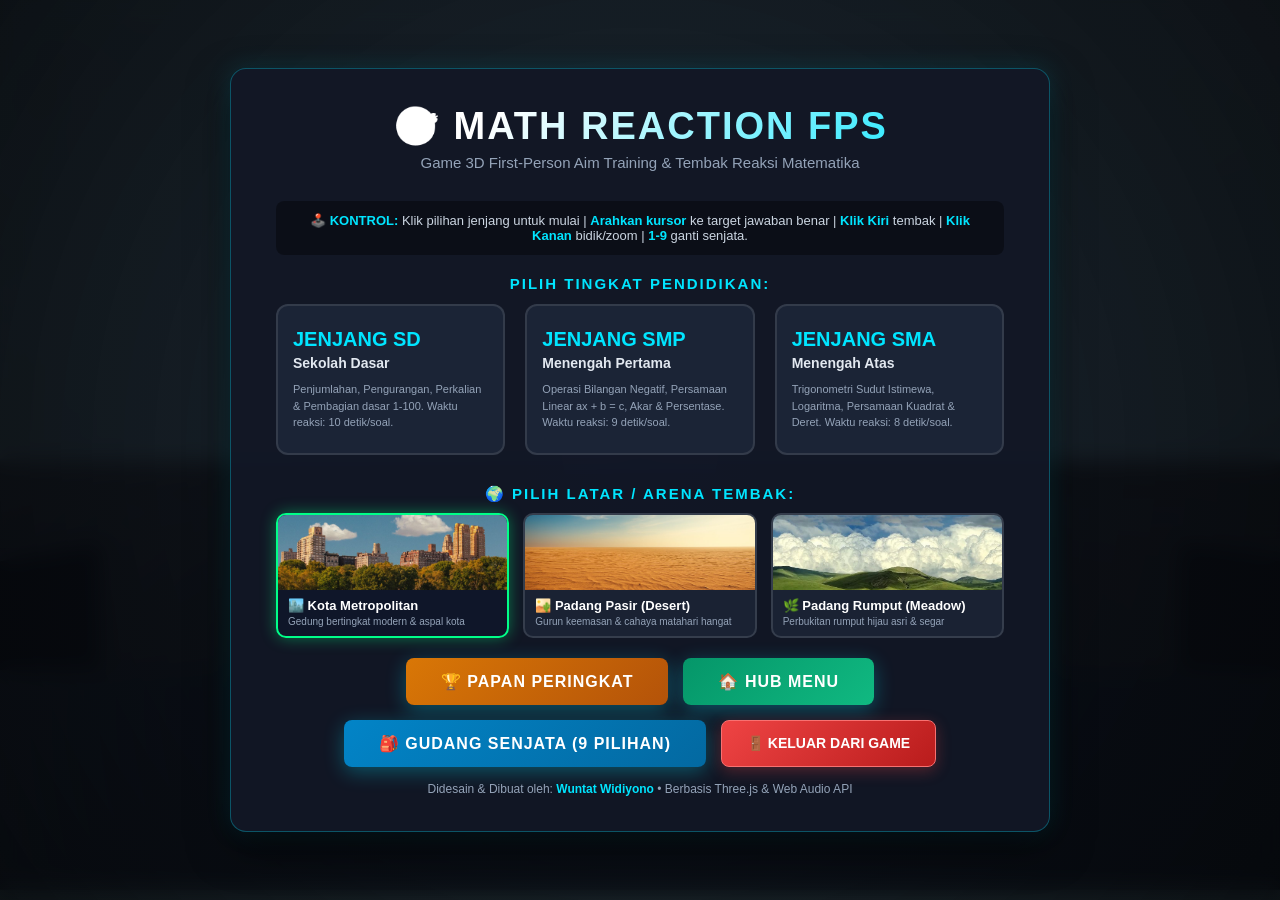
==== math-reaction-fps/index.html @ b9e019cc "Initial commit: Math Playground 3D (Game 1 FPS, Game 2 Runner, Shop, Leaderboards, 50 Levels per Gra" ====
<!DOCTYPE html>
<html lang="id">
<head>
    <meta charset="UTF-8">
    <meta name="viewport" content="width=device-width, initial-scale=1.0">
    <title>Math Reaction FPS - Tembak Reaksi Matematika 3D</title>
    <link rel="stylesheet" href="style.css">
    
    <!-- Import map Three.js lokal yang terhubung langsung dengan server Three.js -->
    <script type="importmap">
    {
        "imports": {
            "three": "../three.js/build/three.module.js",
            "three/addons/": "../three.js/examples/jsm/"
        }
    }
    </script>
</head>
<body>
    <!-- Container Canvas Three.js -->
    <div id="game-container"></div>

    <!-- Layar Flash Merah saat salah -->
    <div id="flash-overlay"></div>

    <!-- Sniper Scope Overlay saat Klik Kanan Zoom -->
    <div id="sniper-scope-overlay" class="hidden">
        <div class="scope-vignette"></div>
        <div class="scope-reticle">
            <div class="reticle-line-h"></div>
            <div class="reticle-line-v"></div>
            <div class="reticle-center"></div>
        </div>
    </div>

    <!-- Crosshair & Hitmarker di Tengah Layar -->
    <div class="crosshair-container">
        <div class="crosshair-dot"></div>
        <div class="crosshair-line top"></div>
        <div class="crosshair-line bottom"></div>
        <div class="crosshair-line left"></div>
        <div class="crosshair-line right"></div>
        <div id="hitmarker"></div>
    </div>

    <!-- Teks Hitungan Mundur (3, 2, 1, TEMBAK!) -->
    <div id="countdown-display" class="hidden">3</div>

    <!-- Feedback Waktu Reaksi Pop-up -->
    <div id="reaction-popup">⚡ 650 ms</div>

    <!-- Notifikasi Ganti Senjata Pop-up -->
    <div id="weapon-switch-popup">SENJATA: GLOCK .40</div>

    <!-- HUD In-Game -->
    <div id="game-hud" class="hidden">
        <!-- Tombol Jeda / Keluar di Pojok Kanan Atas HUD -->
        <button id="btn-hud-exit" class="btn-hud-action">🚪 JEDA / KELUAR (ESC)</button>

        <!-- Banner Soal di Atas -->
        <div class="question-banner">
            <div id="question-badge" class="question-badge">SOAL 1 / 10 (SD)</div>
            <div id="question-text" class="question-text">8 × 7 = ?</div>
            <div class="timer-container">
                <div id="timer-bar-fill" class="timer-bar-fill"></div>
            </div>
        </div>

        <!-- Bar Bawah: Skor, Combo, Target Nilai, & Info Senjata Aktif -->
        <div class="hud-bottom-bar">
            <div class="hud-card">
                <div class="hud-label">SKOR TOTAL</div>
                <div id="score-val" class="hud-val">0</div>
            </div>

            <div class="hud-card combo-card">
                <div class="hud-label">STREAK COMBO</div>
                <div id="combo-val" class="hud-val">0x</div>
            </div>

            <!-- Target Nilai Level Kelulusan -->
            <div class="hud-card target-hud-card">
                <div id="hud-target-score" class="hud-label" style="color: #ffd700; font-weight: 800;">TARGET: 3500</div>
                <div class="target-bar-bg">
                    <div id="hud-target-bar-fill" class="target-bar-fill"></div>
                </div>
            </div>

            <!-- Kartu Senjata Aktif -->
            <div class="hud-card weapon-card" id="hud-weapon-card">
                <img id="hud-weapon-img" src="gun/Glock .40-calibre semiautomatic pistol..jpg" alt="Weapon">
                <div class="weapon-text-info">
                    <div id="hud-weapon-name" class="hud-val" style="font-size: 19px;">GLOCK .40</div>
                    <div id="hud-weapon-category" class="hud-label">PISTOL • .40 S&W</div>
                    <div class="weapon-ctrl-hint">⌨️ [1-9] Ganti Senjata | [Klik Kanan] Zoom/Scope</div>
                </div>
            </div>
        </div>
    </div>

    <!-- MENU UTAMA -->
    <div id="main-menu" class="screen-overlay">
        <div class="menu-card">
            <h1 class="game-title">🎯 MATH REACTION FPS</h1>
            <p class="game-subtitle">Game 3D First-Person Aim Training & Tembak Reaksi Matematika</p>

            <div class="instruction-box">
                🕹️ <span>KONTROL:</span> Klik pilihan jenjang untuk mulai | <span>Arahkan kursor</span> ke target jawaban benar | <span>Klik Kiri</span> tembak | <span>Klik Kanan</span> bidik/zoom | <span>1-9</span> ganti senjata.
            </div>

            <h3 style="margin-bottom: 12px; font-size: 15px; color: #00e5ff; letter-spacing: 2px;">PILIH TINGKAT PENDIDIKAN:</h3>

            <div class="grade-selection">
                <!-- SD -->
                <div class="grade-btn" data-grade="sd">
                    <div class="grade-level">JENJANG SD</div>
                    <div class="grade-title">Sekolah Dasar</div>
                    <div class="grade-desc">Penjumlahan, Pengurangan, Perkalian & Pembagian dasar 1-100. Waktu reaksi: 10 detik/soal.</div>
                </div>

                <!-- SMP -->
                <div class="grade-btn" data-grade="smp">
                    <div class="grade-level">JENJANG SMP</div>
                    <div class="grade-title">Menengah Pertama</div>
                    <div class="grade-desc">Operasi Bilangan Negatif, Persamaan Linear ax + b = c, Akar & Persentase. Waktu reaksi: 9 detik/soal.</div>
                </div>

                <!-- SMA -->
                <div class="grade-btn" data-grade="sma">
                    <div class="grade-level">JENJANG SMA</div>
                    <div class="grade-title">Menengah Atas</div>
                    <div class="grade-desc">Trigonometri Sudut Istimewa, Logaritma, Persamaan Kuadrat & Deret. Waktu reaksi: 8 detik/soal.</div>
                </div>
            </div>

            <!-- Pilihan Arena / Latar Belakang -->
            <h3 style="margin-top: 18px; margin-bottom: 10px; font-size: 15px; color: #00e5ff; letter-spacing: 2px;">🌍 PILIH LATAR / ARENA TEMBAK:</h3>
            <div class="env-selection" id="env-selection">
                <!-- Kota -->
                <div class="env-btn active-env" data-env="kota">
                    <img src="background/kota.jpg" alt="Kota" class="env-thumb">
                    <div class="env-text-wrap">
                        <div class="env-title">🏙️ Kota Metropolitan</div>
                        <div class="env-desc">Gedung bertingkat modern & aspal kota</div>
                    </div>
                </div>
                <!-- Padang Pasir -->
                <div class="env-btn" data-env="padangpasir">
                    <img src="background/padangpasir1.jpg" alt="Padang Pasir" class="env-thumb">
                    <div class="env-text-wrap">
                        <div class="env-title">🏜️ Padang Pasir (Desert)</div>
                        <div class="env-desc">Gurun keemasan & cahaya matahari hangat</div>
                    </div>
                </div>
                <!-- Padang Rumput -->
                <div class="env-btn" data-env="padangrumput">
                    <img src="background/padangrumput.jpg" alt="Padang Rumput" class="env-thumb">
                    <div class="env-text-wrap">
                        <div class="env-title">🌿 Padang Rumput (Meadow)</div>
                        <div class="env-desc">Perbukitan rumput hijau asri & segar</div>
                    </div>
                </div>
            </div>

            <!-- Tombol Buka Gudang Senjata, Hub, & Keluar Game -->
            <div style="margin-top: 20px; display: flex; justify-content: center; gap: 15px; flex-wrap: wrap;">
                <button id="btn-open-fps-leaderboard" class="btn-primary" style="background: linear-gradient(135deg, #d97706, #b45309);">
                    🏆 PAPAN PERINGKAT
                </button>
                <a href="../index.html" class="btn-primary" style="background: linear-gradient(135deg, #059669, #10b981); text-decoration: none; display: inline-flex; align-items: center; justify-content: center;">
                    🏠 HUB MENU
                </a>
                <button id="btn-open-armory" class="btn-primary" style="background: linear-gradient(135deg, #0284c7, #0369a1);">
                    🎒 GUDANG SENJATA (9 PILIHAN)
                </button>
                <button id="btn-main-exit" class="btn-danger">
                    🚪 KELUAR DARI GAME
                </button>
            </div>

            <p style="font-size: 12px; color: #94a3b8; margin-top: 15px;">Didesain & Dibuat oleh: <strong style="color: #00e5ff;">Wuntat Widiyono</strong> • Berbasis Three.js & Web Audio API</p>
        </div>
    </div>

    <!-- MODAL PILIH LEVEL (LEVEL SELECTOR 1 - 50) -->
    <div id="level-modal" class="screen-overlay hidden">
        <div class="menu-card level-modal-card">
            <div style="display: flex; justify-content: space-between; align-items: center; margin-bottom: 15px;">
                <div>
                    <h2 id="level-modal-title" style="font-size: 26px; color: #00e5ff; margin-bottom: 3px;">🎯 PILIH LEVEL (1 - 50)</h2>
                    <p id="level-modal-subtitle" style="color: #94a3b8; font-size: 13px;">Jenjang Sekolah Dasar • Selesaikan level untuk membuka level berikutnya!</p>
                </div>
                <button id="btn-close-level-modal" class="btn-secondary">✖ TUTUP</button>
            </div>

            <!-- Tab Jenjang SD, SMP, SMA di dalam Modal Level -->
            <div class="level-grade-tabs">
                <button class="level-tab-btn active-tab" data-tab-grade="sd">JENJANG SD (50 LVL)</button>
                <button class="level-tab-btn" data-tab-grade="smp">JENJANG SMP (50 LVL)</button>
                <button class="level-tab-btn" data-tab-grade="sma">JENJANG SMA (50 LVL)</button>
            </div>

            <!-- Level Legend & Info -->
            <div class="level-legend-bar">
                <span>🟢 Terbuka (Unlocked)</span>
                <span>⭐ Bintang Kelulusan</span>
                <span>🔒 Terkunci (Capai target skor level sebelumnya)</span>
            </div>

            <!-- Grid 50 Level -->
            <div id="levels-grid" class="levels-grid-container"></div>
        </div>
    </div>

    <!-- MODAL GUDANG SENJATA (ARMORY) -->
    <div id="armory-modal" class="screen-overlay hidden">
        <div class="menu-card armory-card">
            <div style="display: flex; justify-content: space-between; align-items: center; margin-bottom: 20px;">
                <h2 style="font-size: 26px; color: #00e5ff;">🎒 GUDANG SENJATA (ARMORY)</h2>
                <button id="btn-close-armory" class="btn-secondary">✖ TUTUP</button>
            </div>

            <p style="color: #94a3b8; font-size: 13px; margin-bottom: 20px;">
                Pilih senjata tempur Anda. Setiap senjata memiliki bentuk 3D, suara tembakan, kecepatan lontar, dan tingkat hentakan (recoil) yang berbeda!
            </p>

            <!-- Grid 9 Senjata -->
            <div class="weapons-grid" id="weapons-grid"></div>
        </div>
    </div>

    <!-- LAYAR PAUSE & JEDA -->
    <div id="pause-overlay" class="screen-overlay hidden">
        <div class="menu-card" style="max-width: 480px;">
            <h2 style="font-size: 26px; margin-bottom: 12px; color: #ffd700;">⏸️ PERMAINAN DIJEDA</h2>
            <p style="color: #94a3b8; margin-bottom: 24px; font-size: 13px;">Kursor mouse dilepaskan. Silakan pilih aksi di bawah:</p>
            <div style="display: flex; flex-direction: column; gap: 12px;">
                <button id="btn-resume" class="btn-primary" style="padding: 13px;">▶️ LANJUTKAN BERMAIN</button>
                <button id="btn-restart" class="btn-secondary" style="padding: 12px; margin: 0; background: rgba(0, 229, 255, 0.2); border-color: #00e5ff;">🔄 ULANGI RONDE INI</button>
                <button id="btn-quit" class="btn-danger" style="padding: 12px;">🚪 KELUAR KE MENU UTAMA</button>
            </div>
        </div>
    </div>

    <!-- LAYAR HASIL AKHIR -->
    <div id="result-screen" class="screen-overlay hidden">
        <div class="menu-card" style="max-width: 550px;">
            <h2 style="font-size: 26px; color: #00e5ff; margin-bottom: 10px;">🏆 RONDE SELESAI</h2>
            
            <div id="res-rank" class="rank-badge">S</div>

            <div class="stats-grid">
                <div class="stat-item">
                    <div class="hud-label">SKOR TOTAL</div>
                    <div id="res-score" class="stat-val">0</div>
                </div>
                <div class="stat-item">
                    <div class="hud-label">RATA-RATA REAKSI</div>
                    <div id="res-reaction" class="stat-val">0 ms</div>
                </div>
                <div class="stat-item">
                    <div class="hud-label">AKURASI TEMBAK</div>
                    <div id="res-accuracy" class="stat-val">0%</div>
                </div>
                <div class="stat-item">
                    <div class="hud-label">MAX COMBO</div>
                    <div id="res-maxcombo" class="stat-val">0x</div>
                </div>
            </div>

            <!-- Status Kelulusan Level & Target Skor -->
            <div id="res-level-status" style="margin: 15px 0 10px 0; padding: 12px 16px; background: rgba(15, 23, 42, 0.75); border-radius: 10px; border: 1px solid rgba(255, 255, 255, 0.1);">
            </div>

            <!-- Input Rekor Pemain ke Papan Peringkat -->
            <div id="fps-save-score-section" style="background: rgba(0, 229, 255, 0.08); border: 1px solid rgba(0, 229, 255, 0.3); border-radius: 10px; padding: 12px; margin: 12px 0;">
                <div style="font-size: 13px; font-weight: 700; color: #00e5ff; margin-bottom: 6px;">🏆 CATATKAN NAMA ANDA DI PAPAN PERINGKAT:</div>
                <div style="display: flex; gap: 8px; justify-content: center; flex-wrap: wrap;">
                    <input type="text" id="fps-player-name-input" placeholder="Nama Anda..." maxlength="20" style="background: rgba(15, 23, 42, 0.9); border: 1px solid rgba(0, 229, 255, 0.5); color: #fff; padding: 8px 12px; border-radius: 8px; font-size: 14px; outline: none; width: 60%; min-width: 170px;">
                    <button id="btn-fps-save-score" class="btn-primary" style="padding: 8px 16px; margin: 0; background: linear-gradient(135deg, #00e5ff, #0284c7);">💾 SIMPAN</button>
                </div>
                <div id="fps-save-score-msg" style="font-size: 12px; margin-top: 5px; font-weight: 700;"></div>
            </div>

            <div style="display: flex; flex-direction: column; gap: 10px; margin-top: 15px;">
                <button id="btn-next-level" class="btn-primary hidden" style="background: linear-gradient(135deg, #00ff88, #059669); font-size: 16px; padding: 14px 28px;">
                    ▶️ LANJUT KE LEVEL BERIKUTNYA
                </button>
                <div style="display: flex; justify-content: center; gap: 12px; flex-wrap: wrap;">
                    <button id="btn-play-again" class="btn-secondary" style="margin: 0; padding: 12px 20px;">🔄 ULANGI LEVEL INI</button>
                    <button id="btn-res-level-select" class="btn-secondary" style="margin: 0; padding: 12px 20px; background: rgba(0, 229, 255, 0.15); border-color: #00e5ff;">📋 PILIH LEVEL</button>
                    <button id="btn-res-quit" class="btn-danger" style="margin: 0; padding: 12px 20px;">🚪 MENU UTAMA</button>
                </div>
            </div>
        </div>
    </div>

    <!-- MODAL PAPAN PERINGKAT (LEADERBOARD GAME 1) -->
    <div id="fps-leaderboard-modal" class="screen-overlay hidden">
        <div class="menu-card" style="max-width: 600px;">
            <div style="display: flex; justify-content: space-between; align-items: center; margin-bottom: 15px;">
                <h2 style="font-size: 24px; color: #ffd700;">🏆 PAPAN PERINGKAT (MATH FPS)</h2>
                <button id="btn-close-fps-leaderboard" class="btn-secondary" style="margin: 0; padding: 6px 14px;">✖ TUTUP</button>
            </div>
            <p style="color: #94a3b8; font-size: 13px; margin-bottom: 15px;">Daftar Top 10 Penembak Reaksi Terbaik</p>

            <div style="display: flex; gap: 8px; justify-content: center; margin-bottom: 15px; flex-wrap: wrap;">
                <button class="btn-secondary fps-lb-filter active" data-fps-lb-grade="all" style="margin: 0; padding: 6px 14px; font-size: 13px;">Semua</button>
                <button class="btn-secondary fps-lb-filter" data-fps-lb-grade="sd" style="margin: 0; padding: 6px 14px; font-size: 13px;">SD</button>
                <button class="btn-secondary fps-lb-filter" data-fps-lb-grade="smp" style="margin: 0; padding: 6px 14px; font-size: 13px;">SMP</button>
                <button class="btn-secondary fps-lb-filter" data-fps-lb-grade="sma" style="margin: 0; padding: 6px 14px; font-size: 13px;">SMA</button>
            </div>

            <div style="overflow-y: auto; max-height: 320px; border-radius: 10px; border: 1px solid rgba(255,255,255,0.1); margin-bottom: 15px; background: rgba(15, 23, 42, 0.7);">
                <table style="width: 100%; border-collapse: collapse; text-align: left; font-size: 13px;">
                    <thead>
                        <tr style="background: rgba(255,255,255,0.06); color: #94a3b8; border-bottom: 1px solid rgba(255,255,255,0.1);">
                            <th style="padding: 10px; text-align: center;">#</th>
                            <th style="padding: 10px;">Nama Pemain</th>
                            <th style="padding: 10px;">Tingkat</th>
                            <th style="padding: 10px; text-align: right;">Skor Rekor</th>
                        </tr>
                    </thead>
                    <tbody id="fps-lb-tbody">
                        <!-- Diisi skrip -->
                    </tbody>
                </table>
            </div>
        </div>
    </div>

    <!-- MODAL KONFIRMASI KELUAR DARI GAME -->
    <div id="exit-modal" class="screen-overlay hidden">
        <div class="menu-card" style="max-width: 450px;">
            <h2 style="font-size: 26px; color: #ef4444; margin-bottom: 15px;">🚪 KELUAR DARI GAME</h2>
            <p style="color: #cbd5e1; margin-bottom: 25px; line-height: 1.6; font-size: 14px;">
                Apakah Anda yakin ingin keluar dan menutup sesi permainan ini?
            </p>
            <div style="display: flex; justify-content: center; gap: 15px;">
                <button id="btn-confirm-close" class="btn-danger">TUTUP / KELUAR</button>
                <button id="btn-cancel-close" class="btn-secondary" style="margin: 0;">BATAL</button>
            </div>
        </div>
    </div>

    <!-- Inisialisasi Game Script & Render Armory -->
    <script type="module">
        import { MathReactionGame } from './js/game.js';
        import { WEAPONS_DATABASE } from './js/weapons-data.js';
        import { leaderboard } from './js/leaderboard.js';

        let gameInstance = null;

        window.addEventListener('DOMContentLoaded', () => {
            gameInstance = new MathReactionGame();

            // --- PAPAN PERINGKAT / LEADERBOARD GAME 1 ---
            const fpsLbModal = document.getElementById('fps-leaderboard-modal');
            const fpsLbTbody = document.getElementById('fps-lb-tbody');

            function renderFpsLeaderboard(grade = 'all') {
                const scores = leaderboard.getScores('fps', grade, 10);
                if (!fpsLbTbody) return;
                fpsLbTbody.innerHTML = '';

                if (scores.length === 0) {
                    fpsLbTbody.innerHTML = `<tr><td colspan="4" style="text-align:center; padding:18px; color:#8ea3bf;">Belum ada data rekor.</td></tr>`;
                    return;
                }

                scores.forEach((item, idx) => {
                    const tr = document.createElement('tr');
                    const rank = idx + 1;
                    const rankMedal = rank === 1 ? '🥇' : (rank === 2 ? '🥈' : (rank === 3 ? '🥉' : `#${rank}`));
                    const gradeBadge = leaderboard.getGradeBadge(item.grade);

                    tr.innerHTML = `
                        <td style="padding: 8px 10px; text-align: center; font-weight: 800;">${rankMedal}</td>
                        <td style="padding: 8px 10px; font-weight: 700; color: #fff;">${item.name}</td>
                        <td style="padding: 8px 10px;">
                            <span style="background: rgba(255,255,255,0.1); color: ${gradeBadge.color}; padding: 2px 6px; border-radius: 4px; font-size: 11px; font-weight: 800;">${gradeBadge.label} Lvl ${item.level}</span>
                        </td>
                        <td style="padding: 8px 10px; text-align: right; color: #ffd700; font-weight: 900; font-family: monospace;">${item.score.toLocaleString('id-ID')}</td>
                    `;
                    fpsLbTbody.appendChild(tr);
                });
            }

            document.getElementById('btn-open-fps-leaderboard')?.addEventListener('click', () => {
                renderFpsLeaderboard('all');
                fpsLbModal?.classList.remove('hidden');
            });

            document.getElementById('btn-close-fps-leaderboard')?.addEventListener('click', () => {
                fpsLbModal?.classList.add('hidden');
            });

            document.querySelectorAll('.fps-lb-filter').forEach(btn => {
                btn.addEventListener('click', () => {
                    document.querySelectorAll('.fps-lb-filter').forEach(b => b.classList.remove('active'));
                    btn.classList.add('active');
                    const grade = btn.getAttribute('data-fps-lb-grade');
                    renderFpsLeaderboard(grade);
                });
            });

            // Simpan Rekor Pemain Game 1
            document.getElementById('btn-fps-save-score')?.addEventListener('click', () => {
                const nameInput = document.getElementById('fps-player-name-input');
                const saveBtn = document.getElementById('btn-fps-save-score');
                const saveMsg = document.getElementById('fps-save-score-msg');

                const playerName = nameInput ? nameInput.value.trim() : '';
                if (!playerName) {
                    if (saveMsg) {
                        saveMsg.style.color = '#ff3366';
                        saveMsg.textContent = 'Silakan ketik nama Anda terlebih dahulu!';
                    }
                    return;
                }

                localStorage.setItem('math_player_name', playerName);

                const accuracy = gameInstance.totalShots > 0
                    ? Math.round((gameInstance.correctHits / gameInstance.totalShots) * 100)
                    : 0;

                const res = leaderboard.addScore('fps', {
                    name: playerName,
                    score: gameInstance.score,
                    grade: gameInstance.selectedGrade,
                    level: gameInstance.currentLevel,
                    extra: `${accuracy}% Akurasi`
                });

                if (saveBtn) {
                    saveBtn.disabled = true;
                    saveBtn.textContent = '✅ TERSIMPAN';
                }
                if (nameInput) nameInput.disabled = true;
                if (saveMsg) {
                    saveMsg.style.color = '#00ff88';
                    saveMsg.textContent = `Rekor berhasil dicatat di Peringkat #${res.rank} Papan Peringkat!`;
                }
            });

            // Modal Pilih Level (1 - 50)
            const levelModal = document.getElementById('level-modal');
            let activeModalGrade = 'sd';

            function openLevelModal(grade) {
                activeModalGrade = grade.toLowerCase();
                updateLevelModalHeader();
                renderLevelsGrid();
                levelModal.classList.remove('hidden');
            }

            function updateLevelModalHeader() {
                const titleEl = document.getElementById('level-modal-title');
                const subEl = document.getElementById('level-modal-subtitle');
                const gradeNames = {
                    sd: 'Jenjang SD (Sekolah Dasar)',
                    smp: 'Jenjang SMP (Menengah Pertama)',
                    sma: 'Jenjang SMA (Menengah Atas)'
                };
                if (titleEl) titleEl.innerText = `🎯 PILIH LEVEL (1 - 50) • ${gradeNames[activeModalGrade] || ''}`;
                if (subEl) subEl.innerText = `Capai target nilai kelulusan pada tiap level untuk membuka level berikutnya!`;

                // Update active tab styling
                document.querySelectorAll('.level-tab-btn').forEach(tb => {
                    if (tb.getAttribute('data-tab-grade') === activeModalGrade) {
                        tb.classList.add('active-tab');
                    } else {
                        tb.classList.remove('active-tab');
                    }
                });
            }

            function renderLevelsGrid() {
                const grid = document.getElementById('levels-grid');
                if (!grid) return;
                grid.innerHTML = '';

                const levels = gameInstance.levelMgr.getGradeLevelsData(activeModalGrade);

                levels.forEach(lvlData => {
                    const card = document.createElement('div');
                    let statusClass = 'level-locked';
                    if (lvlData.isUnlocked) {
                        statusClass = lvlData.isCurrent ? 'level-current' : 'level-unlocked';
                    }
                    card.className = `level-card ${statusClass}`;

                    const starStr = lvlData.stars > 0 ? '⭐'.repeat(lvlData.stars) : '';
                    card.innerHTML = `
                        <div class="level-card-num">${lvlData.isUnlocked ? lvlData.level : '🔒'}</div>
                        <div class="level-card-target">Target: ${lvlData.targetScore}</div>
                        ${lvlData.highScore > 0 ? `<div class="level-card-high">Rekor: ${lvlData.highScore}</div>` : ''}
                        ${starStr ? `<div class="level-card-stars">${starStr}</div>` : ''}
                    `;

                    if (lvlData.isUnlocked) {
                        card.addEventListener('click', () => {
                            levelModal.classList.add('hidden');
                            gameInstance.startGame(activeModalGrade, lvlData.level);
                        });
                    }

                    grid.appendChild(card);
                });
            }

            // Tab klik di Modal Level
            document.querySelectorAll('.level-tab-btn').forEach(btn => {
                btn.addEventListener('click', () => {
                    activeModalGrade = btn.getAttribute('data-tab-grade');
                    updateLevelModalHeader();
                    renderLevelsGrid();
                });
            });

            // Tutup Modal Level
            document.getElementById('btn-close-level-modal').addEventListener('click', () => {
                levelModal.classList.add('hidden');
            });

            // Handle klik tombol pilihan jenjang di Menu Utama -> Buka Modal Level 1 - 50
            document.querySelectorAll('.grade-btn').forEach(btn => {
                btn.addEventListener('click', () => {
                    const grade = btn.getAttribute('data-grade');
                    openLevelModal(grade);
                });
            });

            // Handle tombol Lanjut ke Level Berikutnya di Result Screen
            const btnNextLvl = document.getElementById('btn-next-level');
            if (btnNextLvl) {
                btnNextLvl.addEventListener('click', () => {
                    if (gameInstance.currentLevel < 50) {
                        gameInstance.startGame(gameInstance.selectedGrade, gameInstance.currentLevel + 1);
                    }
                });
            }

            // Handle tombol Ulangi Level di Result Screen
            document.getElementById('btn-play-again').addEventListener('click', () => {
                gameInstance.startGame(gameInstance.selectedGrade, gameInstance.currentLevel);
            });

            // Handle tombol Pilih Level di Result Screen
            const btnResLvlSelect = document.getElementById('btn-res-level-select');
            if (btnResLvlSelect) {
                btnResLvlSelect.addEventListener('click', () => {
                    document.getElementById('result-screen').classList.add('hidden');
                    openLevelModal(gameInstance.selectedGrade);
                });
            }

            // Handle tombol jeda/keluar di HUD
            const btnHudExit = document.getElementById('btn-hud-exit');
            if (btnHudExit) {
                btnHudExit.addEventListener('click', (e) => {
                    e.stopPropagation();
                    gameInstance.controls.unlock();
                });
            }

            // Handle tombol ulangi ronde di layar jeda
            const btnRestart = document.getElementById('btn-restart');
            if (btnRestart) {
                btnRestart.addEventListener('click', () => {
                    document.getElementById('pause-overlay').classList.add('hidden');
                    gameInstance.startGame(gameInstance.selectedGrade, gameInstance.currentLevel);
                });
            }

            // Handle tombol keluar di layar hasil akhir
            const btnResQuit = document.getElementById('btn-res-quit');
            if (btnResQuit) {
                btnResQuit.addEventListener('click', () => {
                    gameInstance.stopGame();
                });
            }

            // Handle modal konfirmasi keluar dari Menu Utama
            const exitModal = document.getElementById('exit-modal');
            document.getElementById('btn-main-exit').addEventListener('click', () => {
                exitModal.classList.remove('hidden');
            });

            document.getElementById('btn-cancel-close').addEventListener('click', () => {
                exitModal.classList.add('hidden');
            });

            document.getElementById('btn-confirm-close').addEventListener('click', () => {
                exitModal.innerHTML = `
                    <div class="menu-card" style="max-width: 440px;">
                        <h2 style="font-size: 24px; color: #00ff88; margin-bottom: 12px;">👋 TERIMA KASIH TELAH BERMAIN!</h2>
                        <p style="color: #cbd5e1; font-size: 14px; margin-bottom: 20px;">Sesi permainan telah selesai. Anda dapat menutup tab atau jendela browser ini dengan aman.</p>
                        <button onclick="window.close()" class="btn-primary">TUTUP TAB INI</button>
                    </div>
                `;
                try {
                    window.close();
                } catch(e) {}
            });

            // Handle klik tombol pilihan arena/background
            document.querySelectorAll('.env-btn').forEach(btn => {
                btn.addEventListener('click', () => {
                    document.querySelectorAll('.env-btn').forEach(b => b.classList.remove('active-env'));
                    btn.classList.add('active-env');
                    const envId = btn.getAttribute('data-env');
                    gameInstance.applyEnvironment(envId);
                });
            });

            // Modal Armory Open/Close
            const armoryModal = document.getElementById('armory-modal');
            document.getElementById('btn-open-armory').addEventListener('click', () => {
                armoryModal.classList.remove('hidden');
                renderArmoryCards();
            });

            document.getElementById('btn-close-armory').addEventListener('click', () => {
                armoryModal.classList.add('hidden');
            });

            function renderArmoryCards() {
                const grid = document.getElementById('weapons-grid');
                grid.innerHTML = '';

                WEAPONS_DATABASE.forEach((w, idx) => {
                    const isEquipped = gameInstance.currentWeapon.id === w.id;
                    const card = document.createElement('div');
                    card.className = `weapon-armory-card ${isEquipped ? 'active-weapon' : ''}`;

                    card.innerHTML = `
                        <div class="weapon-img-container">
                            <img src="${w.image}" alt="${w.name}" class="armory-img">
                            <span class="weapon-tag">${w.category.toUpperCase()}</span>
                            <span class="weapon-slot-number">[${idx + 1}]</span>
                        </div>
                        <div class="weapon-details">
                            <div class="weapon-title">${w.name}</div>
                            <div class="weapon-fullname">${w.fullName}</div>
                            <div class="weapon-specs-grid">
                                <div class="spec-pill"><strong>Kaliber:</strong> ${w.specs.caliber}</div>
                                <div class="spec-pill"><strong>Kapasitas:</strong> ${w.specs.capacity}</div>
                                <div class="spec-pill"><strong>Kecepatan:</strong> ${w.specs.muzzleVelocity}</div>
                                <div class="spec-pill"><strong>Jarak Efektif:</strong> ${w.specs.effectiveRange}</div>
                                <div class="spec-pill"><strong>Bobot:</strong> ${w.specs.weight}</div>
                                <div class="spec-pill"><strong>Aksi:</strong> ${w.specs.fireMode}</div>
                            </div>
                            <div class="weapon-desc">${w.description}</div>
                            <button class="btn-equip ${isEquipped ? 'equipped' : ''}" data-id="${w.id}">
                                ${isEquipped ? '✓ SEDANG DIGUNAKAN' : 'PAKAI SENJATA INI'}
                            </button>
                        </div>
                    `;

                    card.querySelector('.btn-equip').addEventListener('click', () => {
                        gameInstance.equipWeapon(w.id);
                        renderArmoryCards();
                    });

                    grid.appendChild(card);
                });
            }
        });
    </script>
</body>
</html>
---- math-reaction-fps/style.css ----
/* CSS Styling: Tactical Math FPS HUD & Cyber Interface */

* {
    margin: 0;
    padding: 0;
    box-sizing: border-box;
    user-select: none;
}

body, html {
    width: 100%;
    height: 100%;
    overflow: hidden;
    font-family: 'Segoe UI', -apple-system, BlinkMacSystemFont, Roboto, sans-serif;
    background-color: #0c1017;
    color: #ffffff;
}

#game-container {
    position: absolute;
    top: 0;
    left: 0;
    width: 100%;
    height: 100%;
    z-index: 1;
}

/* Flash Screen Overlay (saat salah / timeout) */
#flash-overlay {
    position: fixed;
    top: 0;
    left: 0;
    width: 100vw;
    height: 100vh;
    pointer-events: none;
    z-index: 99;
    opacity: 0;
    transition: opacity 0.2s ease-out;
}

#flash-overlay.flash-red {
    background: radial-gradient(circle, rgba(255, 0, 60, 0.4) 0%, rgba(255, 0, 60, 0) 70%);
    opacity: 1;
}

/* --- HUD ELEMEN --- */
#game-hud {
    position: absolute;
    top: 0;
    left: 0;
    width: 100%;
    height: 100%;
    z-index: 10;
    pointer-events: none;
    display: flex;
    flex-direction: column;
    justify-content: space-between;
}

/* Banner Soal di Atas */
.question-banner {
    margin: 25px auto 0 auto;
    display: flex;
    flex-direction: column;
    align-items: center;
    background: rgba(12, 18, 28, 0.85);
    border: 2px solid #00e5ff;
    border-radius: 12px;
    padding: 12px 35px;
    box-shadow: 0 0 25px rgba(0, 229, 255, 0.35), inset 0 0 15px rgba(0, 229, 255, 0.15);
    backdrop-filter: blur(8px);
    min-width: 420px;
}

.question-badge {
    font-size: 12px;
    letter-spacing: 3px;
    font-weight: 700;
    color: #00e5ff;
    text-transform: uppercase;
    margin-bottom: 5px;
}

.question-text {
    font-size: 38px;
    font-weight: 900;
    color: #ffffff;
    text-shadow: 0 0 15px rgba(255, 255, 255, 0.6);
}

/* Bar Waktu / Timer */
.timer-container {
    width: 100%;
    height: 6px;
    background: rgba(255, 255, 255, 0.1);
    border-radius: 3px;
    margin-top: 10px;
    overflow: hidden;
}

.timer-bar-fill {
    width: 100%;
    height: 100%;
    background: linear-gradient(90deg, #ff0055, #ffcc00, #00e5ff);
    transition: width 0.08s linear;
}

/* Status Bar Bawah: Skor & Combo */
.hud-bottom-bar {
    display: flex;
    justify-content: space-between;
    align-items: flex-end;
    padding: 30px 45px;
}

.hud-card {
    background: rgba(15, 23, 42, 0.8);
    border: 1px solid rgba(255, 255, 255, 0.15);
    border-radius: 8px;
    padding: 10px 20px;
    backdrop-filter: blur(6px);
}

.hud-label {
    font-size: 11px;
    color: #94a3b8;
    letter-spacing: 2px;
    font-weight: 700;
}

.hud-val {
    font-size: 32px;
    font-weight: 900;
    color: #ffffff;
}

.combo-card .hud-val {
    color: #ffd700;
    text-shadow: 0 0 10px rgba(255, 215, 0, 0.5);
}

/* Reaction Time Pop-up */
#reaction-popup {
    position: absolute;
    top: 35%;
    left: 50%;
    transform: translate(-50%, -50%) scale(0.7);
    font-size: 26px;
    font-weight: 900;
    color: #00ff88;
    text-shadow: 0 0 15px #00ff88;
    opacity: 0;
    transition: all 0.2s cubic-bezier(0.175, 0.885, 0.32, 1.275);
    pointer-events: none;
    z-index: 15;
}

#reaction-popup.show {
    opacity: 1;
    transform: translate(-50%, -50%) scale(1.1);
}

/* --- CROSSHAIR & HITMARKER --- */
.crosshair-container {
    position: absolute;
    top: 50%;
    left: 50%;
    transform: translate(-50%, -50%);
    pointer-events: none;
    z-index: 12;
}

.crosshair-dot {
    width: 6px;
    height: 6px;
    background: #00ff88;
    border-radius: 50%;
    outline: 1.5px solid rgba(0, 0, 0, 0.8);
    box-shadow: 0 0 6px rgba(0, 255, 136, 0.8);
}

.crosshair-line {
    position: absolute;
    background: #00ff88;
    outline: 1px solid rgba(0, 0, 0, 0.75);
}

.crosshair-line.top { width: 2px; height: 10px; top: -16px; left: 2px; }
.crosshair-line.bottom { width: 2px; height: 10px; bottom: -16px; left: 2px; }
.crosshair-line.left { width: 10px; height: 2px; left: -16px; top: 2px; }
.crosshair-line.right { width: 10px; height: 2px; right: -16px; top: 2px; }

/* Hitmarker diagonal */
#hitmarker {
    position: absolute;
    width: 24px;
    height: 24px;
    top: -10px;
    left: -10px;
    opacity: 0;
    transition: opacity 0.08s;
}

#hitmarker::before, #hitmarker::after {
    content: '';
    position: absolute;
    background: #ffffff;
}

#hitmarker.hit-correct {
    opacity: 1;
}

#hitmarker.hit-correct::before {
    top: 0; left: 11px; width: 2px; height: 24px;
    transform: rotate(45deg);
    background: #00ff88;
    box-shadow: 0 0 10px #00ff88;
}

#hitmarker.hit-correct::after {
    top: 11px; left: 0; width: 24px; height: 2px;
    transform: rotate(45deg);
    background: #00ff88;
    box-shadow: 0 0 10px #00ff88;
}

#hitmarker.hit-wrong {
    opacity: 1;
}

#hitmarker.hit-wrong::before {
    top: 0; left: 11px; width: 2px; height: 24px;
    transform: rotate(45deg);
    background: #ff3344;
    box-shadow: 0 0 10px #ff3344;
}

#hitmarker.hit-wrong::after {
    top: 11px; left: 0; width: 24px; height: 2px;
    transform: rotate(45deg);
    background: #ff3344;
    box-shadow: 0 0 10px #ff3344;
}

/* Hitungan Mundur */
#countdown-display {
    position: absolute;
    top: 50%;
    left: 50%;
    transform: translate(-50%, -50%);
    font-size: 80px;
    font-weight: 900;
    color: #ffd700;
    text-shadow: 0 0 30px rgba(255, 215, 0, 0.8);
    z-index: 20;
    pointer-events: none;
}

/* --- MENU UTAMA & MODAL --- */
.screen-overlay {
    position: absolute;
    top: 0;
    left: 0;
    width: 100%;
    height: 100%;
    background: radial-gradient(circle, rgba(12, 16, 23, 0.85) 0%, rgba(5, 7, 10, 0.95) 100%);
    display: flex;
    justify-content: center;
    align-items: center;
    z-index: 50;
    backdrop-filter: blur(10px);
}

.menu-card {
    background: rgba(18, 24, 38, 0.95);
    border: 1px solid rgba(0, 229, 255, 0.3);
    border-radius: 16px;
    padding: 35px 45px;
    max-width: 820px;
    width: 90%;
    text-align: center;
    box-shadow: 0 15px 40px rgba(0, 0, 0, 0.6), 0 0 25px rgba(0, 229, 255, 0.15);
}

.game-title {
    font-size: 38px;
    font-weight: 900;
    letter-spacing: 2px;
    background: linear-gradient(135deg, #ffffff 30%, #00e5ff 100%);
    -webkit-background-clip: text;
    -webkit-text-fill-color: transparent;
    margin-bottom: 6px;
}

.game-subtitle {
    font-size: 15px;
    color: #94a3b8;
    margin-bottom: 30px;
}

.grade-selection {
    display: grid;
    grid-template-columns: repeat(3, 1fr);
    gap: 20px;
    margin-bottom: 30px;
}

.grade-btn {
    background: rgba(30, 41, 59, 0.8);
    border: 2px solid rgba(255, 255, 255, 0.1);
    border-radius: 12px;
    padding: 22px 15px;
    color: #ffffff;
    cursor: pointer;
    transition: all 0.25s ease;
    text-align: left;
    display: flex;
    flex-direction: column;
}

.grade-btn:hover {
    border-color: #00e5ff;
    transform: translateY(-5px);
    box-shadow: 0 10px 25px rgba(0, 229, 255, 0.25);
    background: rgba(15, 23, 42, 0.95);
}

.grade-level {
    font-size: 20px;
    font-weight: 800;
    color: #00e5ff;
    margin-bottom: 4px;
}

.grade-title {
    font-size: 14px;
    font-weight: 600;
    color: #e2e8f0;
    margin-bottom: 10px;
}

.grade-desc {
    font-size: 11px;
    color: #94a3b8;
    line-height: 1.5;
}

.instruction-box {
    background: rgba(0, 0, 0, 0.35);
    border-radius: 8px;
    padding: 12px 20px;
    font-size: 13px;
    color: #cbd5e1;
    margin-bottom: 20px;
}

.instruction-box span {
    color: #00e5ff;
    font-weight: 700;
}

/* Layar Hasil Akhir */
.rank-badge {
    width: 90px;
    height: 90px;
    margin: 0 auto 15px auto;
    border-radius: 50%;
    background: linear-gradient(135deg, #ffd700, #ff8800);
    display: flex;
    justify-content: center;
    align-items: center;
    font-size: 52px;
    font-weight: 900;
    color: #0f172a;
    box-shadow: 0 0 30px rgba(255, 215, 0, 0.5);
}

.stats-grid {
    display: grid;
    grid-template-columns: repeat(2, 1fr);
    gap: 15px;
    margin: 25px 0;
}

.stat-item {
    background: rgba(30, 41, 59, 0.6);
    border-radius: 8px;
    padding: 15px;
}

.stat-val {
    font-size: 24px;
    font-weight: 800;
    color: #00e5ff;
    margin-top: 5px;
}

.btn-primary {
    background: linear-gradient(135deg, #00e5ff, #0077ff);
    border: none;
    border-radius: 8px;
    color: #ffffff;
    padding: 14px 35px;
    font-size: 16px;
    font-weight: 800;
    letter-spacing: 1px;
    cursor: pointer;
    transition: all 0.2s ease;
    box-shadow: 0 5px 20px rgba(0, 229, 255, 0.3);
}

.btn-primary:hover {
    transform: scale(1.05);
    box-shadow: 0 8px 25px rgba(0, 229, 255, 0.5);
}

.btn-secondary {
    background: rgba(255, 255, 255, 0.1);
    border: 1px solid rgba(255, 255, 255, 0.2);
    border-radius: 8px;
    color: #ffffff;
    padding: 12px 25px;
    font-size: 14px;
    font-weight: 600;
    cursor: pointer;
    margin-left: 10px;
    transition: background 0.2s;
}

.btn-danger {
    background: linear-gradient(135deg, #ef4444, #b91c1c);
    border: 1px solid #f87171;
    border-radius: 8px;
    color: #ffffff;
    padding: 12px 25px;
    font-size: 14px;
    font-weight: 700;
    cursor: pointer;
    transition: all 0.2s ease;
    box-shadow: 0 4px 15px rgba(239, 68, 68, 0.3);
}

.btn-danger:hover {
    background: linear-gradient(135deg, #dc2626, #991b1b);
    transform: translateY(-2px);
    box-shadow: 0 6px 20px rgba(239, 68, 68, 0.5);
}

.btn-hud-action {
    position: absolute;
    top: 20px;
    right: 25px;
    pointer-events: auto;
    background: rgba(15, 23, 42, 0.85);
    border: 1px solid rgba(239, 68, 68, 0.6);
    color: #fca5a5;
    font-size: 13px;
    font-weight: 700;
    padding: 10px 18px;
    border-radius: 8px;
    cursor: pointer;
    backdrop-filter: blur(6px);
    transition: all 0.2s ease;
    z-index: 100;
}

.btn-hud-action:hover {
    background: rgba(239, 68, 68, 0.3);
    color: #ffffff;
    border-color: #ef4444;
    box-shadow: 0 0 15px rgba(239, 68, 68, 0.4);
}

.hidden {
    display: none !important;
}

/* --- WEAPON HUD CARD --- */
.weapon-card {
    display: flex;
    align-items: center;
    gap: 15px;
    padding: 10px 18px;
    min-width: 280px;
}

#hud-weapon-img {
    width: 65px;
    height: 48px;
    object-fit: cover;
    border-radius: 6px;
    border: 1px solid rgba(0, 229, 255, 0.4);
    background: #000;
}

.weapon-text-info {
    display: flex;
    flex-direction: column;
}

.weapon-ctrl-hint {
    font-size: 10px;
    color: #38bdf8;
    margin-top: 3px;
    letter-spacing: 0.5px;
}

/* Notifikasi Ganti Senjata */
#weapon-switch-popup {
    position: absolute;
    top: 15%;
    left: 50%;
    transform: translate(-50%, -50%) scale(0.8);
    font-size: 20px;
    font-weight: 800;
    color: #00e5ff;
    background: rgba(15, 23, 42, 0.9);
    border: 1px solid #00e5ff;
    border-radius: 20px;
    padding: 8px 24px;
    opacity: 0;
    transition: all 0.2s cubic-bezier(0.175, 0.885, 0.32, 1.275);
    pointer-events: none;
    z-index: 25;
    box-shadow: 0 0 20px rgba(0, 229, 255, 0.4);
}

#weapon-switch-popup.show {
    opacity: 1;
    transform: translate(-50%, -50%) scale(1);
}

/* --- SNIPER SCOPE OVERLAY --- */
#sniper-scope-overlay {
    position: fixed;
    top: 0;
    left: 0;
    width: 100vw;
    height: 100vh;
    pointer-events: none;
    z-index: 14;
    display: flex;
    justify-content: center;
    align-items: center;
}

.scope-vignette {
    position: absolute;
    width: 100%;
    height: 100%;
    background: radial-gradient(circle 320px at center, transparent 96%, rgba(0, 0, 0, 0.98) 100%),
                linear-gradient(rgba(0,0,0,0.85), rgba(0,0,0,0.85));
}

.scope-reticle {
    position: absolute;
    width: 600px;
    height: 600px;
    border-radius: 50%;
    border: 2px solid rgba(0, 0, 0, 0.85);
    display: flex;
    justify-content: center;
    align-items: center;
}

.reticle-line-h {
    position: absolute;
    width: 100%;
    height: 1.5px;
    background: rgba(0, 0, 0, 0.9);
}

.reticle-line-v {
    position: absolute;
    width: 1.5px;
    height: 100%;
    background: rgba(0, 0, 0, 0.9);
}

.reticle-center {
    width: 8px;
    height: 8px;
    border-radius: 50%;
    border: 1px solid red;
    z-index: 2;
}

/* --- ARMORY MODAL --- */
.armory-card {
    max-width: 1100px;
    max-height: 88vh;
    overflow-y: auto;
    width: 95%;
    padding: 30px;
}

.weapons-grid {
    display: grid;
    grid-template-columns: repeat(3, 1fr);
    gap: 18px;
    text-align: left;
}

.weapon-armory-card {
    background: rgba(30, 41, 59, 0.7);
    border: 1.5px solid rgba(255, 255, 255, 0.1);
    border-radius: 12px;
    overflow: hidden;
    display: flex;
    flex-direction: column;
    transition: all 0.2s ease;
}

.weapon-armory-card:hover {
    border-color: #00e5ff;
    box-shadow: 0 8px 20px rgba(0, 229, 255, 0.2);
    transform: translateY(-3px);
}

.weapon-armory-card.active-weapon {
    border-color: #00ff88;
    background: rgba(15, 23, 42, 0.9);
    box-shadow: 0 0 15px rgba(0, 255, 136, 0.3);
}

.weapon-img-container {
    position: relative;
    width: 100%;
    height: 140px;
    background: #0a0e17;
    overflow: hidden;
}

.armory-img {
    width: 100%;
    height: 100%;
    object-fit: cover;
}

.weapon-tag {
    position: absolute;
    top: 8px;
    left: 8px;
    background: rgba(2, 132, 199, 0.85);
    color: #fff;
    font-size: 10px;
    font-weight: 800;
    padding: 3px 8px;
    border-radius: 4px;
    letter-spacing: 1px;
}

.weapon-slot-number {
    position: absolute;
    top: 8px;
    right: 8px;
    background: rgba(0, 0, 0, 0.75);
    color: #00ff88;
    font-size: 12px;
    font-weight: 800;
    padding: 2px 6px;
    border-radius: 4px;
}

.weapon-details {
    padding: 14px;
    display: flex;
    flex-direction: column;
    flex-grow: 1;
}

.weapon-title {
    font-size: 16px;
    font-weight: 800;
    color: #ffffff;
}

.weapon-fullname {
    font-size: 11px;
    color: #94a3b8;
    margin-bottom: 10px;
}

.weapon-specs-grid {
    display: grid;
    grid-template-columns: repeat(2, 1fr);
    gap: 6px;
    margin-bottom: 10px;
}

.spec-pill {
    background: rgba(15, 23, 42, 0.6);
    border: 1px solid rgba(255, 255, 255, 0.08);
    border-radius: 4px;
    padding: 4px 6px;
    font-size: 10px;
    color: #cbd5e1;
    line-height: 1.3;
}

.spec-pill strong {
    color: #00e5ff;
}

.weapon-desc {
    font-size: 11px;
    color: #94a3b8;
    line-height: 1.4;
    margin-bottom: 12px;
    flex-grow: 1;
}

.btn-equip {
    width: 100%;
    padding: 8px;
    background: rgba(0, 229, 255, 0.15);
    border: 1px solid #00e5ff;
    color: #00e5ff;
    font-size: 12px;
    font-weight: 800;
    border-radius: 6px;
    cursor: pointer;
    transition: all 0.2s;
}

.btn-equip:hover {
    background: #00e5ff;
    color: #0f172a;
}

.btn-equip.equipped {
    background: #00ff88;
    border-color: #00ff88;
    color: #0f172a;
    cursor: default;
}

/* --- ARENA / BACKGROUND SELECTION --- */
.env-selection {
    display: grid;
    grid-template-columns: repeat(3, 1fr);
    gap: 14px;
    margin-bottom: 5px;
}

.env-btn {
    background: rgba(30, 41, 59, 0.7);
    border: 2px solid rgba(255, 255, 255, 0.12);
    border-radius: 10px;
    overflow: hidden;
    cursor: pointer;
    transition: all 0.25s ease;
    text-align: left;
    display: flex;
    flex-direction: column;
}

.env-btn:hover {
    border-color: #00e5ff;
    transform: translateY(-3px);
    box-shadow: 0 8px 20px rgba(0, 229, 255, 0.25);
}

.env-btn.active-env {
    border-color: #00ff88;
    box-shadow: 0 0 15px rgba(0, 255, 136, 0.4);
    background: rgba(15, 23, 42, 0.95);
}

.env-thumb {
    width: 100%;
    height: 75px;
    object-fit: cover;
    display: block;
}

.env-text-wrap {
    padding: 8px 10px;
}

.env-title {
    font-size: 13px;
    font-weight: 800;
    color: #ffffff;
    margin-bottom: 2px;
}

.env-desc {
    font-size: 10px;
    color: #94a3b8;
    line-height: 1.3;
}

/* --- HUD TARGET SCORE CARD & BAR --- */
.target-hud-card {
    min-width: 140px;
}

.target-bar-bg {
    width: 100%;
    height: 6px;
    background: rgba(255, 255, 255, 0.15);
    border-radius: 3px;
    margin-top: 6px;
    overflow: hidden;
}

.target-bar-fill {
    width: 0%;
    height: 100%;
    background: #00e5ff;
    transition: width 0.3s ease, background 0.3s;
}

/* --- LEVEL SELECTOR MODAL (1 - 50) --- */
.level-modal-card {
    max-width: 900px;
    width: 95%;
    max-height: 88vh;
    display: flex;
    flex-direction: column;
}

.level-grade-tabs {
    display: flex;
    gap: 10px;
    margin-bottom: 12px;
    border-bottom: 1px solid rgba(255, 255, 255, 0.1);
    padding-bottom: 10px;
}

.level-tab-btn {
    background: rgba(30, 41, 59, 0.6);
    border: 1px solid rgba(255, 255, 255, 0.15);
    color: #94a3b8;
    padding: 8px 18px;
    border-radius: 6px;
    font-weight: 700;
    font-size: 13px;
    cursor: pointer;
    transition: all 0.2s;
}

.level-tab-btn:hover {
    color: #ffffff;
    border-color: #00e5ff;
}

.level-tab-btn.active-tab {
    background: linear-gradient(135deg, #0284c7, #0369a1);
    border-color: #00e5ff;
    color: #ffffff;
    box-shadow: 0 0 12px rgba(0, 229, 255, 0.4);
}

.level-legend-bar {
    display: flex;
    gap: 20px;
    font-size: 11px;
    color: #94a3b8;
    margin-bottom: 15px;
}

/* Grid 50 Level */
.levels-grid-container {
    display: grid;
    grid-template-columns: repeat(10, 1fr);
    gap: 8px;
    overflow-y: auto;
    padding: 6px;
    max-height: 52vh;
}

@media (max-width: 850px) {
    .levels-grid-container {
        grid-template-columns: repeat(5, 1fr);
    }
}

.level-card {
    background: rgba(15, 23, 42, 0.85);
    border: 1px solid rgba(255, 255, 255, 0.12);
    border-radius: 8px;
    padding: 10px 4px;
    display: flex;
    flex-direction: column;
    align-items: center;
    justify-content: center;
    transition: all 0.2s;
    user-select: none;
}

.level-card-num {
    font-size: 17px;
    font-weight: 900;
    line-height: 1;
    margin-bottom: 4px;
}

.level-card-target {
    font-size: 9px;
    color: #94a3b8;
    text-align: center;
}

.level-card-high {
    font-size: 8px;
    color: #38bdf8;
    margin-top: 2px;
}

.level-card-stars {
    font-size: 9px;
    margin-top: 2px;
    letter-spacing: -2px;
}

/* Status Level Styles */
.level-card.level-unlocked {
    border-color: #00e5ff;
    background: rgba(2, 132, 199, 0.18);
    cursor: pointer;
}

.level-card.level-unlocked:hover {
    transform: translateY(-3px) scale(1.04);
    border-color: #00ff88;
    background: rgba(0, 255, 136, 0.2);
    box-shadow: 0 4px 15px rgba(0, 255, 136, 0.35);
}

.level-card.level-unlocked .level-card-num {
    color: #00e5ff;
}

.level-card.level-current {
    border-color: #00ff88;
    background: rgba(0, 255, 136, 0.25);
    cursor: pointer;
    box-shadow: 0 0 15px rgba(0, 255, 136, 0.4);
    animation: pulseBorder 1.8s infinite;
}

.level-card.level-current .level-card-num {
    color: #00ff88;
    font-size: 19px;
}

.level-card.level-locked {
    opacity: 0.45;
    cursor: not-allowed;
    border-color: rgba(255, 255, 255, 0.05);
}

.level-card.level-locked .level-card-num {
    font-size: 14px;
    color: #64748b;
}

@keyframes pulseBorder {
    0% { box-shadow: 0 0 6px rgba(0, 255, 136, 0.3); }
    50% { box-shadow: 0 0 18px rgba(0, 255, 136, 0.7); }
    100% { box-shadow: 0 0 6px rgba(0, 255, 136, 0.3); }
}
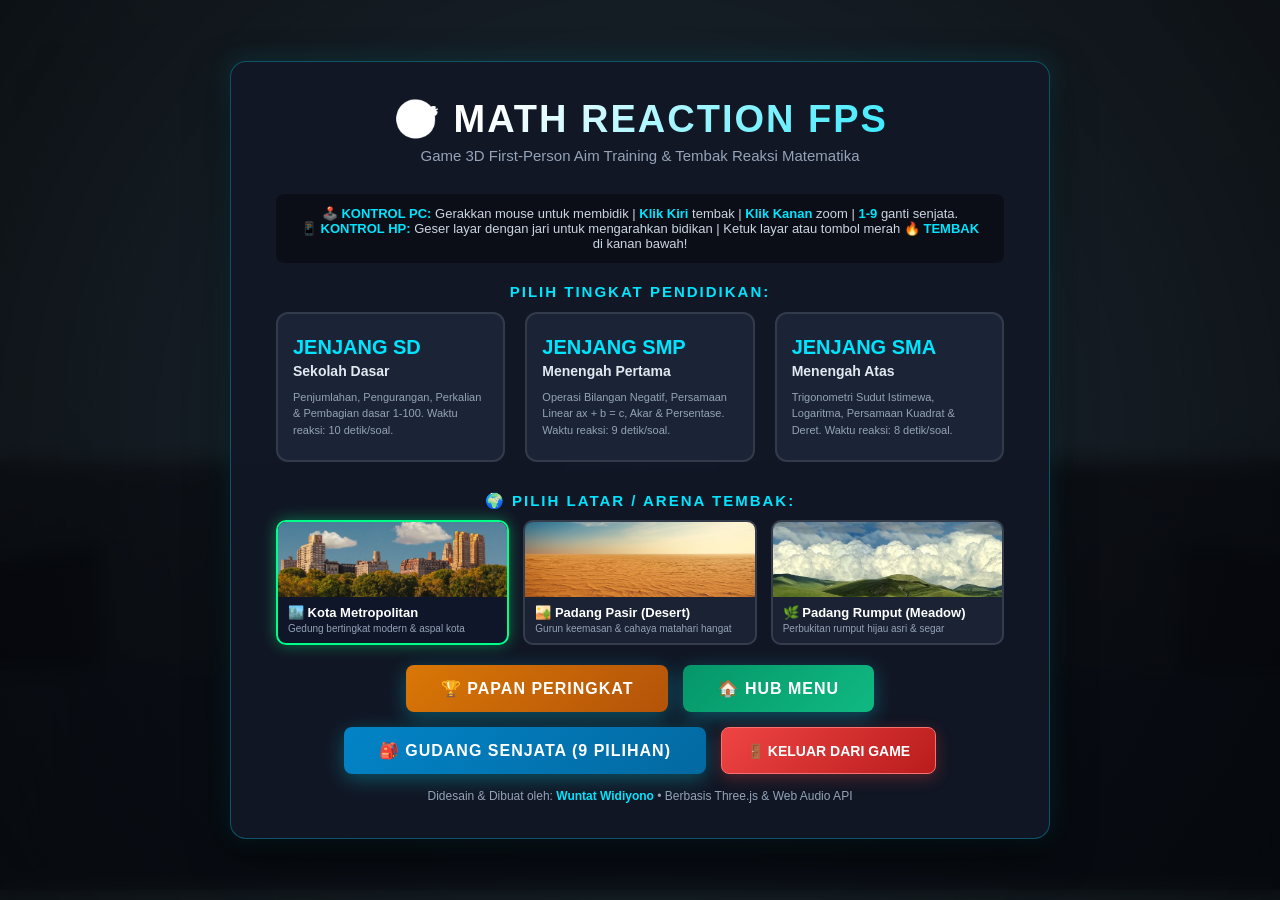
==== commit f2921619: "feat: tambahkan kontrol geser layar (touch drag) bidikan kamera dan tombol tembak di handphone" ====
--- a/math-reaction-fps/index.html
+++ b/math-reaction-fps/index.html
@@ -96,6 +96,14 @@
                 </div>
             </div>
         </div>
+
+        <!-- Tombol Tembak Sentuh Layar untuk Handphone / Layar Sentuh -->
+        <div class="mobile-fps-controls">
+            <button id="mobile-btn-shoot" class="mobile-shoot-btn" type="button">
+                <span>🔥</span>
+                <span>TEMBAK</span>
+            </button>
+        </div>
     </div>
 
     <!-- MENU UTAMA -->
@@ -105,7 +113,8 @@
             <p class="game-subtitle">Game 3D First-Person Aim Training & Tembak Reaksi Matematika</p>
 
             <div class="instruction-box">
-                🕹️ <span>KONTROL:</span> Klik pilihan jenjang untuk mulai | <span>Arahkan kursor</span> ke target jawaban benar | <span>Klik Kiri</span> tembak | <span>Klik Kanan</span> bidik/zoom | <span>1-9</span> ganti senjata.
+                🕹️ <span>KONTROL PC:</span> Gerakkan mouse untuk membidik | <span>Klik Kiri</span> tembak | <span>Klik Kanan</span> zoom | <span>1-9</span> ganti senjata.<br>
+                📱 <span>KONTROL HP:</span> Geser layar dengan jari untuk mengarahkan bidikan | Ketuk layar atau tombol merah <span>🔥 TEMBAK</span> di kanan bawah!
             </div>
 
             <h3 style="margin-bottom: 12px; font-size: 15px; color: #00e5ff; letter-spacing: 2px;">PILIH TINGKAT PENDIDIKAN:</h3>
@@ -561,7 +570,11 @@
             if (btnHudExit) {
                 btnHudExit.addEventListener('click', (e) => {
                     e.stopPropagation();
-                    gameInstance.controls.unlock();
+                    if (gameInstance.isTouchDevice) {
+                        document.getElementById('pause-overlay').classList.remove('hidden');
+                    } else {
+                        gameInstance.controls.unlock();
+                    }
                 });
             }
 
--- a/math-reaction-fps/style.css
+++ b/math-reaction-fps/style.css
@@ -964,3 +964,162 @@
     100% { box-shadow: 0 0 6px rgba(0, 255, 136, 0.3); }
 }
 
+/* --- MOBILE RESPONSIVENESS (HP / SMARTPHONE) --- */
+@media (max-width: 768px) {
+    .menu-card {
+        padding: 20px 16px;
+        max-height: 92vh;
+        width: 96%;
+    }
+
+    .game-title {
+        font-size: 26px;
+    }
+
+    .game-subtitle {
+        font-size: 11px;
+        margin-bottom: 14px;
+    }
+
+    .grade-selection {
+        grid-template-columns: 1fr;
+        gap: 8px;
+    }
+
+    .grade-btn {
+        padding: 10px 14px;
+    }
+
+    .grade-title {
+        font-size: 15px;
+    }
+
+    .grade-desc {
+        font-size: 11px;
+    }
+
+    .env-selection {
+        grid-template-columns: 1fr;
+        gap: 8px;
+    }
+
+    .env-thumb {
+        height: 50px;
+    }
+
+    .btn-hud-action {
+        top: 10px;
+        right: 10px;
+        padding: 6px 12px;
+        font-size: 11px;
+    }
+
+    .question-banner {
+        min-width: 0;
+        width: 86%;
+        max-width: 320px;
+        padding: 6px 12px;
+        margin: 45px auto 0 auto;
+    }
+
+    .question-badge {
+        font-size: 10px;
+        letter-spacing: 1.5px;
+        margin-bottom: 2px;
+    }
+
+    .question-text {
+        font-size: 20px;
+    }
+
+    .timer-container {
+        height: 4px;
+        margin-top: 6px;
+    }
+
+    .hud-bottom-bar {
+        padding: 8px 12px;
+        flex-wrap: wrap;
+        gap: 8px;
+    }
+
+    .hud-card {
+        padding: 6px 12px;
+    }
+
+    .hud-value {
+        font-size: 18px;
+    }
+
+    .weapons-grid {
+        grid-template-columns: 1fr;
+        gap: 10px;
+        max-height: 50vh;
+    }
+
+    .levels-grid-container {
+        grid-template-columns: repeat(5, 1fr);
+        gap: 6px;
+    }
+}
+
+/* ==========================================================================
+   KONTROL TOUCH SCREEN & TOMBOL TEMBAK MOBILE (SMARTPHONE / TABLET)
+   ========================================================================== */
+.mobile-fps-controls {
+    display: none;
+    position: fixed;
+    bottom: 24px;
+    right: 24px;
+    z-index: 100;
+    pointer-events: auto;
+    user-select: none;
+    -webkit-user-select: none;
+    touch-action: manipulation;
+}
+
+.mobile-shoot-btn {
+    width: 84px;
+    height: 84px;
+    border-radius: 50%;
+    background: linear-gradient(135deg, #ef4444 0%, #b91c1c 100%);
+    border: 3px solid rgba(255, 255, 255, 0.85);
+    color: #ffffff;
+    display: flex;
+    flex-direction: column;
+    align-items: center;
+    justify-content: center;
+    gap: 3px;
+    box-shadow: 0 0 25px rgba(239, 68, 68, 0.65), 0 6px 16px rgba(0, 0, 0, 0.5);
+    cursor: pointer;
+    outline: none;
+    font-family: inherit;
+    transition: transform 0.08s ease, background 0.1s ease, box-shadow 0.1s ease;
+    -webkit-tap-highlight-color: transparent;
+}
+
+.mobile-shoot-btn span:first-child {
+    font-size: 26px;
+    line-height: 1;
+    pointer-events: none;
+}
+
+.mobile-shoot-btn span:last-child {
+    font-size: 11px;
+    font-weight: 900;
+    letter-spacing: 1px;
+    pointer-events: none;
+}
+
+.mobile-shoot-btn:active {
+    transform: scale(0.92);
+    background: linear-gradient(135deg, #dc2626 0%, #991b1b 100%);
+    box-shadow: 0 0 35px rgba(255, 50, 50, 0.9), 0 2px 8px rgba(0, 0, 0, 0.6);
+}
+
+@media (max-width: 900px), (hover: none) and (pointer: coarse) {
+    .mobile-fps-controls {
+        display: flex !important;
+    }
+}
+
